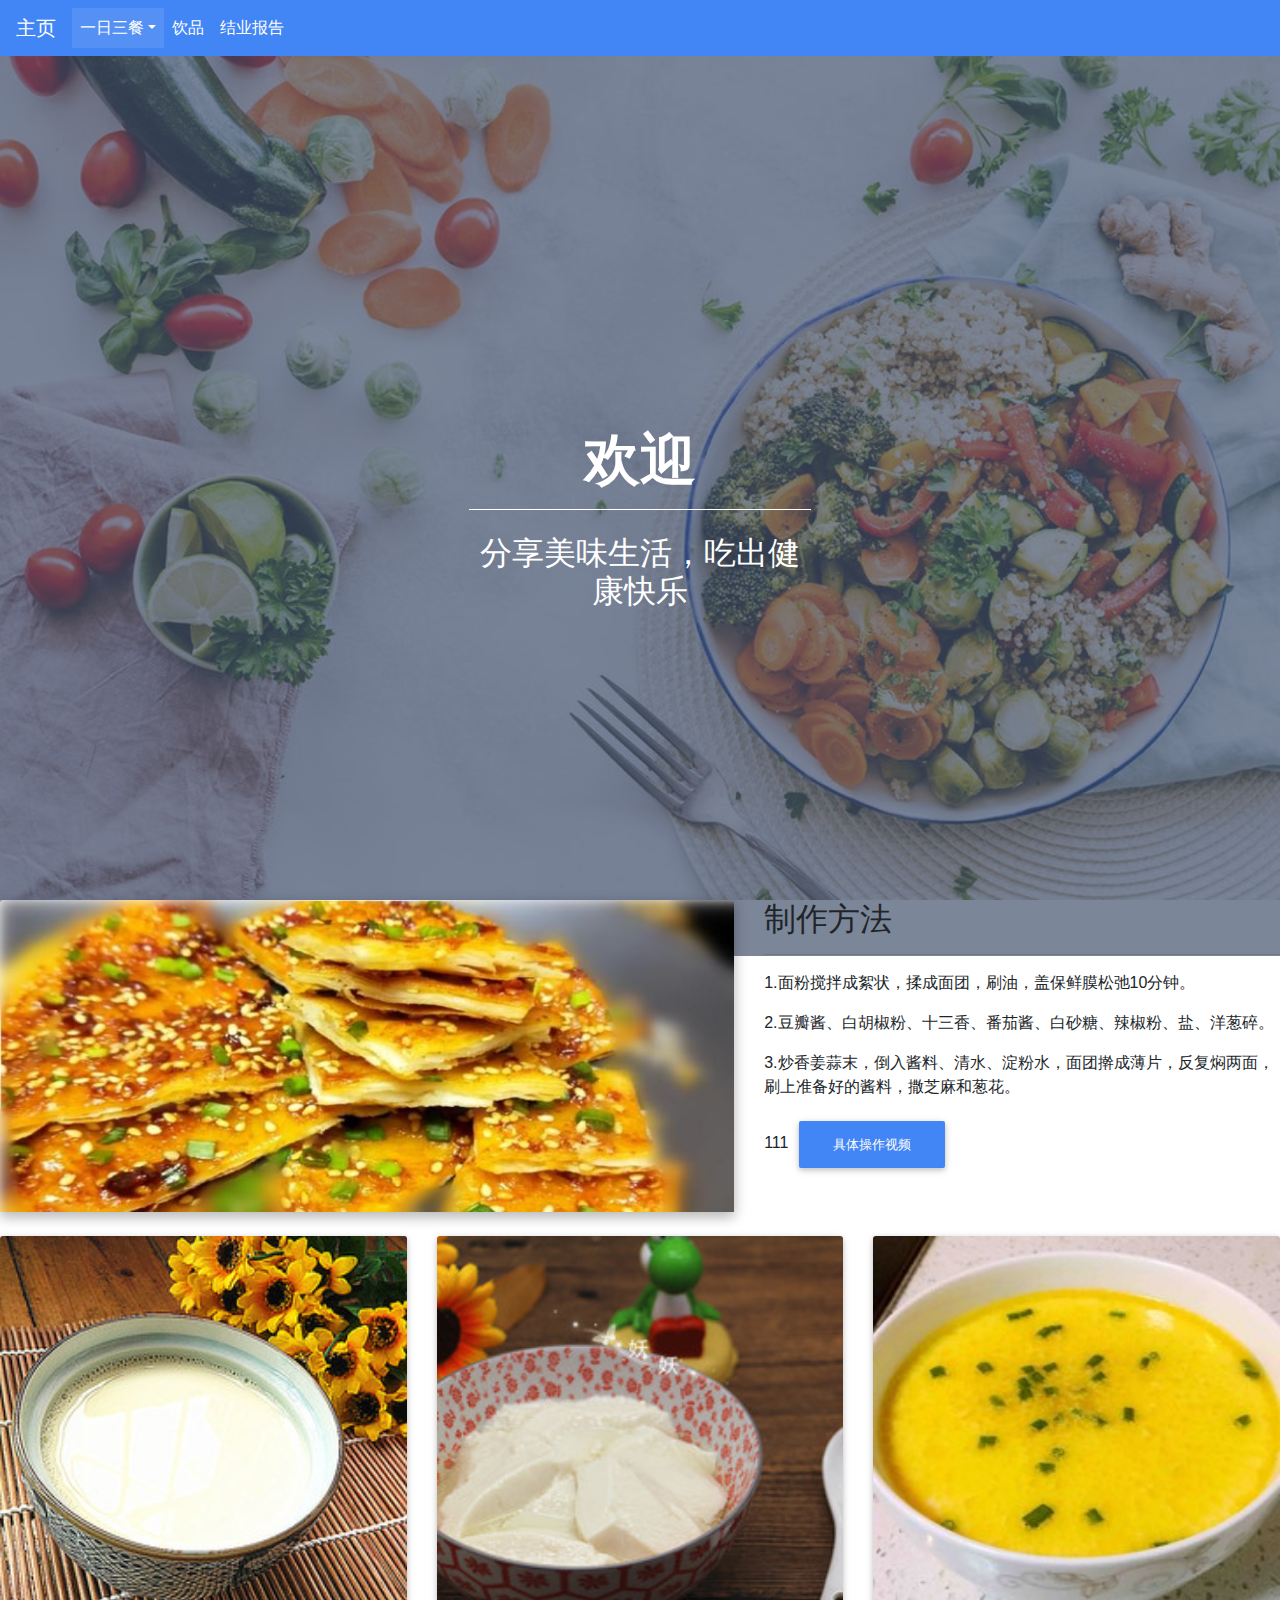
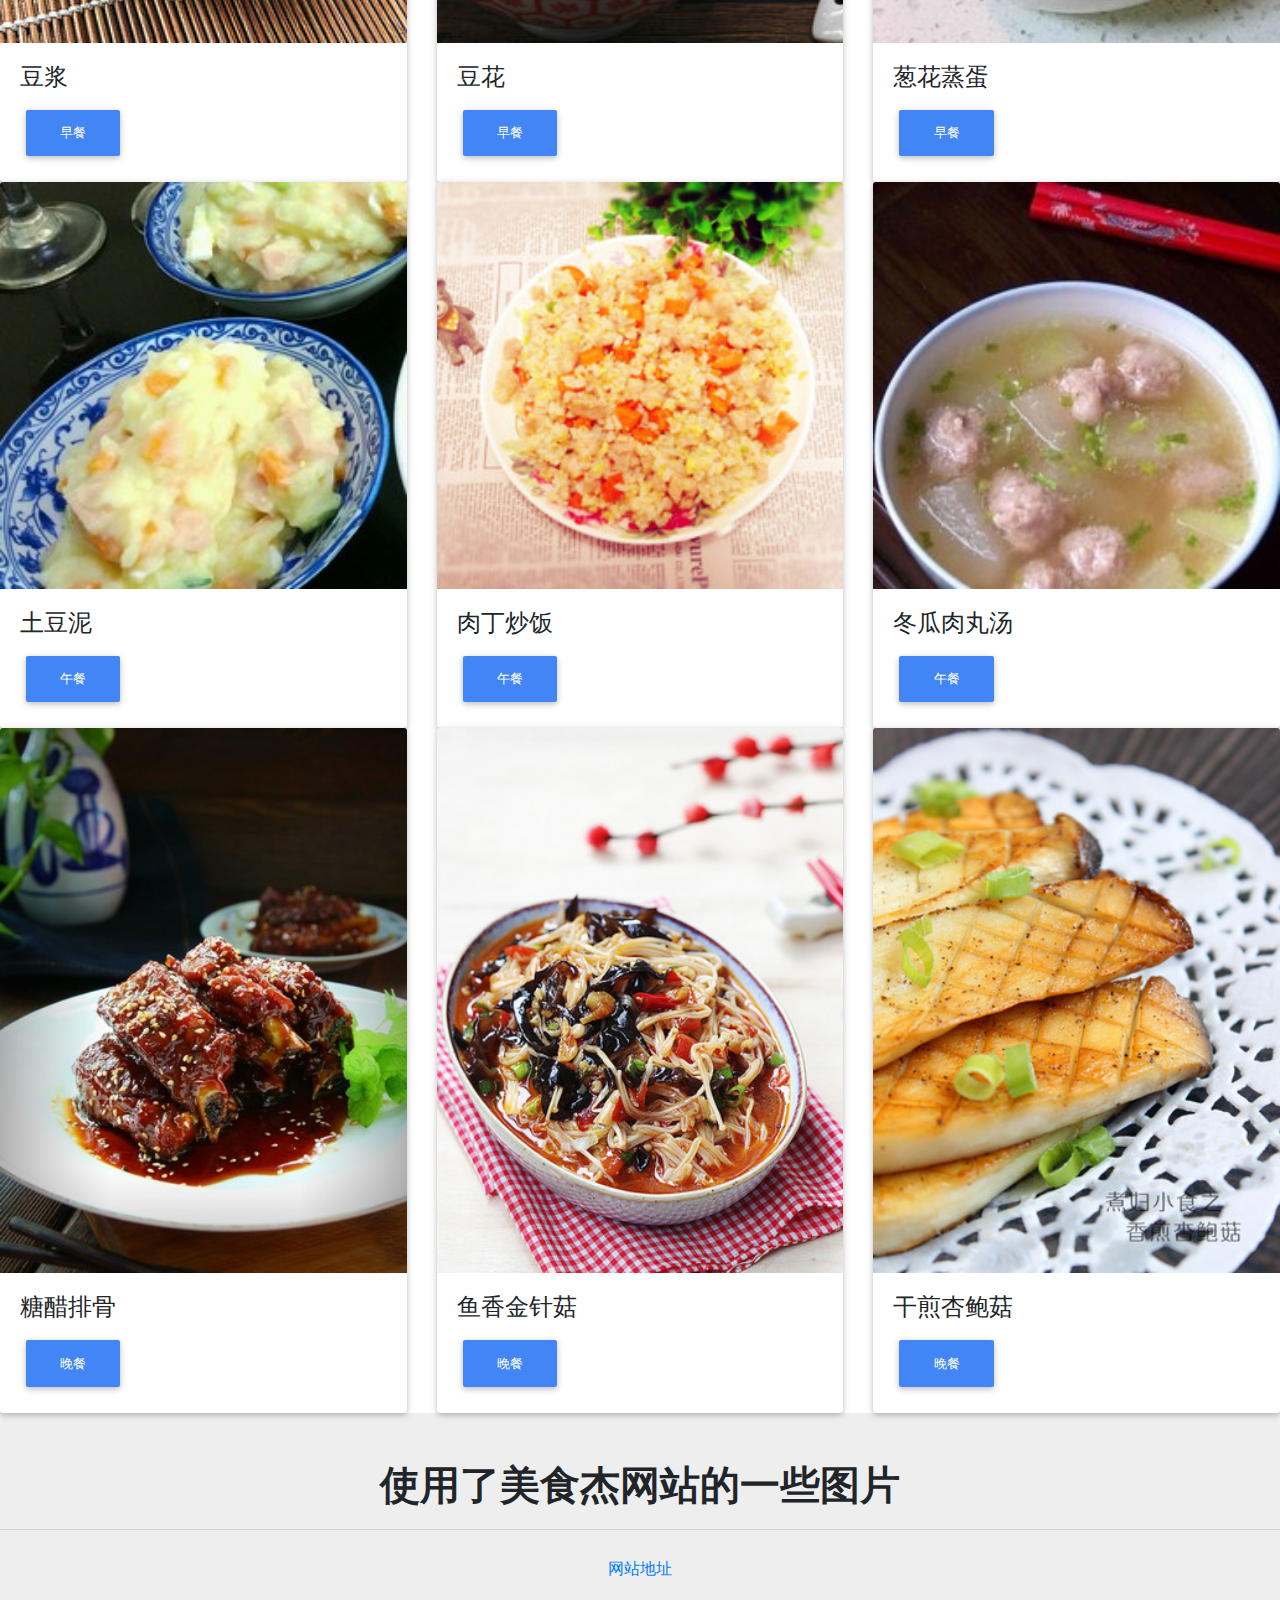
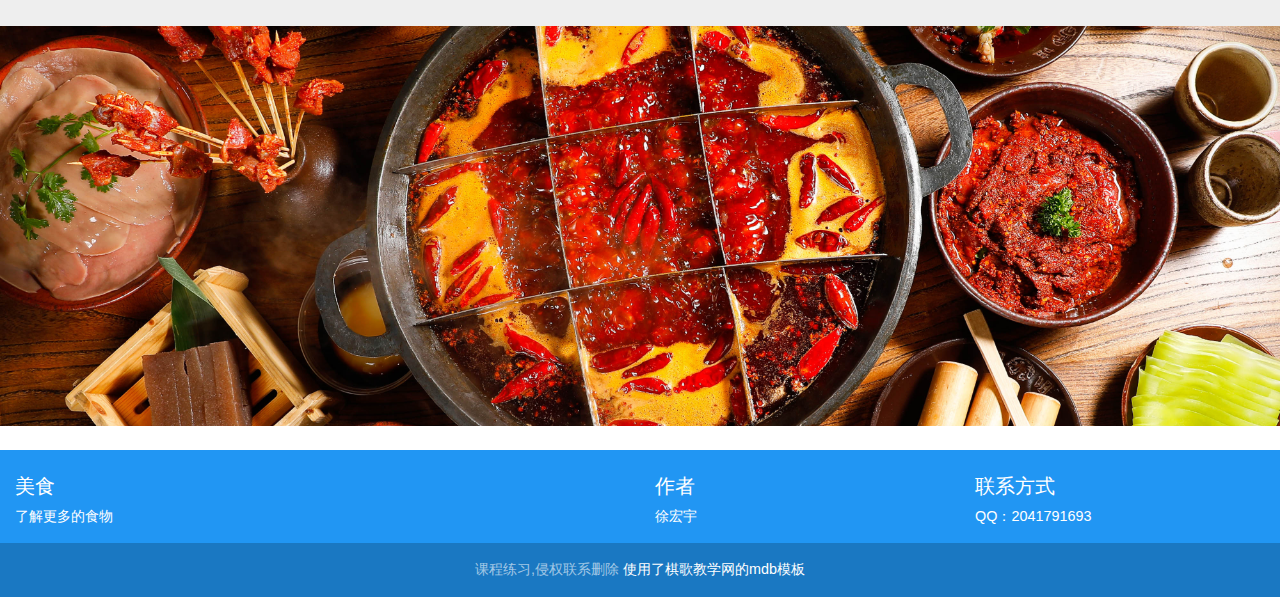
==== index.html @ b31054b0 "frist" ====
<!DOCTYPE html>
<html>

<head>
  <meta charset="UTF-8">
  <meta name="viewport" content="width=device-width, initial-scale=1, shrink-to-fit=no">
  <meta http-equiv="x-ua-compatible" content="ie=edge">
  <title>一日三餐</title>
  <!-- MDB icon -->
  <link rel="icon" href="picture/x.ico" type="image/x-icon">
  <!-- Font Awesome -->
  <link rel="stylesheet" href="https://use.fontawesome.com/releases/v5.11.2/css/all.css">
  <!-- Bootstrap core CSS -->
  <link rel="stylesheet" href="css/bootstrap.min.css">
  <!-- Material Design Bootstrap -->
  <link rel="stylesheet" href="css/mdb.min.css">
  <!-- Your custom styles (optional) -->
  <link rel="stylesheet" href="css/style.css">
</head>

<!--main-->

<!-- start your project here -->
<!--Main Navigation-->
<header>
  <!--Navbar-->
  <nav class="navbar navbar-expand-lg navbar-dark primary-color">
    <!-- Navbar brand -->
    <a class="navbar-brand" href="#">主页</a>
    <!-- Collapse button -->
    <button class="navbar-toggler" type="button" data-toggle="collapse" data-target="#basicExampleNav"
      aria-controls="basicExampleNav" aria-expanded="false" aria-label="Toggle navigation">
      <span class="navbar-toggler-icon"></span>
    </button>
    <!-- Collapsible content -->
    <div class="collapse navbar-collapse" id="basicExampleNav">
      <!-- Links -->
      <ul class="navbar-nav mr-auto">


        <!-- Dropdown -->
        <li class="nav-item dropdown active">
          <a class="nav-link dropdown-toggle" id="navbarDropdownMenuLink" data-toggle="dropdown" aria-haspopup="true"
            aria-expanded="false">一日三餐</a>
          <div class="dropdown-menu dropdown-primary" aria-labelledby="navbarDropdownMenuLink">
            <a class="dropdown-item" href="./style_one.html">早餐</a>
            <a class="dropdown-item" href="./style_two.html">午餐</a>
            <a class="dropdown-item" href="./style_three.html">晚餐</a>

          </div>
        </li>
        <li class="nav-item">
          <a class="nav-link" href="./style_four.html">饮品
            <span class="sr-only">(current)</span>
          </a>
        </li>
        <li class="nav-item">
          <a class="nav-link" href="./style.html">结业报告
            <span class="sr-only">(current)</span>
          </a>
        </li>
      </ul>
      <!-- Links -->
    </div>
    <!-- Collapsible content -->
  </nav>
  <!--/.Navbar-->
  <div id="intro" class="view">

    <div class="mask rgba-mdb-color-strong">

      <div class="container-fluid d-flex align-items-center justify-content-center h-100">

        <div class="row d-flex justify-content-center text-center">

          <div class="col-md-10">

            <!-- Heading -->
            <h1 class="display-4 font-weight-bold white-text pt-5 mb-2">欢迎</h1>

            <!-- Divider -->
            <hr class="hr-light">

            <!-- Description -->
            <h2 class="white-text my-4">
              分享美味生活，吃出健康快乐
            </h2>


          </div>

        </div>

      </div>

    </div>

  </div>
</header>
<!--Main Navigation-->

<!--Main layout-->
<main>
  <!--Grid row 1-->
  <div class="row">
    <!--Grid column 1-->
    <div class="col-md-7 mb-4">
      <div class="view overlay z-depth-1-half">
        <img src="/img/u=2957238167,4004349025&fm=11&gp=0.jpg" class="card-img-top" alt="">
        <div class="mask rgba-white-light"></div>
      </div>
    </div>
    <!--Grid column-->
    <!--Grid column 2-->
    <div class="col-md-5 mb-4">
      <h2>制作方法</h2>
      <hr>
      <p>1.面粉搅拌成絮状，揉成面团，刷油，盖保鲜膜松弛10分钟。</p>
      <p>2.豆瓣酱、白胡椒粉、十三香、番茄酱、白砂糖、辣椒粉、盐、洋葱碎。</p>
      <p>3.炒香姜蒜末，倒入酱料、清水、淀粉水，面团擀成薄片，反复焖两面，刷上准备好的酱料，撒芝麻和葱花。</p>111
      <a href="https://top1-video-public.cdn.bcebos.com/6575944b2104b7e4460bb2d2c0f712f61951566c.mp4"
        class="btn btn-primary">具体操作视频</a>
    </div>
    <!--Grid column-->
  </div>
  <!--Grid row 2-->
  <div class="row">

    <!--Grid column-->
    <div class="col-lg-4 col-md-12">

      <!--Card-->
      <div class="card">

        <!--Card image-->
        <div class="view overlay">
          <img src="/img/water.jpg" class="card-img-top" alt="">
          <a href="#">
            <div class="mask rgba-white-slight"></div>
          </a>
        </div>

        <!--Card content-->
        <div class="card-body">
          <!--Title-->
          <h4 class="card-title">豆浆</h4>
          <!--Text-->
          <a href="#!" class="btn btn-primary">早餐</a>
        </div>

      </div>
      <!--/.Card-->

    </div>
    <!--Grid column-->

    <!--Grid column-->
    <div class="col-lg-4 col-md-6">

      <!--Card-->
      <div class="card">

        <!--Card image-->
        <div class="view overlay">
          <img src="/img/douhua.jpg" class="card-img-top" alt="">
          <a href="#">
            <div class="mask rgba-white-slight"></div>
          </a>
        </div>

        <!--Card content-->
        <div class="card-body">
          <!--Title-->
          <h4 class="card-title">豆花</h4>
          <!--Text-->
          <a href="#" class="btn btn-primary">早餐</a>
        </div>

      </div>
      <!--/.Card-->

    </div>
    <!--Grid column-->

    <!--Grid column-->
    <div class="col-lg-4 col-md-6">

      <!--Card-->
      <div class="card">

        <!--Card image-->
        <div class="view overlay">
          <img src="/img/zhengdan.jpg" class="card-img-top" alt="">
          <a href="#">
            <div class="mask rgba-white-slight"></div>
          </a>
        </div>

        <!--Card content-->
        <div class="card-body">
          <!--Title-->
          <h4 class="card-title">葱花蒸蛋</h4>
          <!--Text-->
          <a href="#" class="btn btn-primary">早餐</a>
        </div>

      </div>
      <!--/.Card-->

    </div>
    <!--Grid column-->

  </div>
  <!--Grid row-->
  <div class="row">

    <!--Grid column-->
    <div class="col-lg-4 col-md-12">

      <!--Card-->
      <div class="card">

        <!--Card image-->
        <div class="view overlay">
          <img src="/img/a3153345_146683296090005.jpg" class="card-img-top" alt="">
          <a href="#">
            <div class="mask rgba-white-slight"></div>
          </a>
        </div>

        <!--Card content-->
        <div class="card-body">
          <!--Title-->
          <h4 class="card-title">土豆泥</h4>
          <!--Text-->
          <a href="#!" class="btn btn-primary">午餐</a>
        </div>

      </div>
      <!--/.Card-->

    </div>
    <!--Grid column-->

    <!--Grid column-->
    <div class="col-lg-4 col-md-6">

      <!--Card-->
      <div class="card">

        <!--Card image-->
        <div class="view overlay">
          <img src="/img/a1364519_41407.jpg" class="card-img-top" alt="">
          <a href="#">
            <div class="mask rgba-white-slight"></div>
          </a>
        </div>

        <!--Card content-->
        <div class="card-body">
          <!--Title-->
          <h4 class="card-title">肉丁炒饭</h4>
          <!--Text-->
          <a href="#" class="btn btn-primary">午餐</a>
        </div>

      </div>
      <!--/.Card-->

    </div>
    <!--Grid column-->

    <!--Grid column-->
    <div class="col-lg-4 col-md-6">

      <!--Card-->
      <div class="card">

        <!--Card image-->
        <div class="view overlay">
          <img src="/img/94ff3d86d758842339b9fe754e0bb0a5.jpg" class="card-img-top" alt="">
          <a href="#">
            <div class="mask rgba-white-slight"></div>
          </a>
        </div>

        <!--Card content-->
        <div class="card-body">
          <!--Title-->
          <h4 class="card-title">冬瓜肉丸汤</h4>
          <!--Text-->
          <a href="#" class="btn btn-primary">午餐</a>
        </div>

      </div>
      <!--/.Card-->

    </div>
    <!--Grid column-->

  </div>
  <!--Grid row-->
  <div class="row">

    <!--Grid column-->
    <div class="col-lg-4 col-md-12">

      <!--Card-->
      <div class="card">

        <!--Card image-->
        <div class="view overlay">
          <img src="/img/s1306355_150556676440311.jpg" class="card-img-top" alt="">
          <a href="#">
            <div class="mask rgba-white-slight"></div>
          </a>
        </div>

        <!--Card content-->
        <div class="card-body">
          <!--Title-->
          <h4 class="card-title">糖醋排骨</h4>
          <!--Text-->
          <a href="#!" class="btn btn-primary">晚餐</a>
        </div>

      </div>
      <!--/.Card-->

    </div>
    <!--Grid column-->

    <!--Grid column-->
    <div class="col-lg-4 col-md-6">

      <!--Card-->
      <div class="card">

        <!--Card image-->
        <div class="view overlay">
          <img src="/img/s4420184_148696873302377.jpg" class="card-img-top" alt="">
          <a href="#">
            <div class="mask rgba-white-slight"></div>
          </a>
        </div>

        <!--Card content-->
        <div class="card-body">
          <!--Title-->
          <h4 class="card-title">鱼香金针菇</h4>
          <!--Text-->
          <a href="#" class="btn btn-primary">晚餐</a>
        </div>

      </div>
      <!--/.Card-->

    </div>
    <!--Grid column-->

    <!--Grid column-->
    <div class="col-lg-4 col-md-6">

      <!--Card-->
      <div class="card">

        <!--Card image-->
        <div class="view overlay">
          <img src="/img/s2660223_143589401062518.jpg" class="card-img-top" alt="">
          <a href="#">
            <div class="mask rgba-white-slight"></div>
          </a>
        </div>

        <!--Card content-->
        <div class="card-body">
          <!--Title-->
          <h4 class="card-title">干煎杏鲍菇</h4>
          <!--Text-->
          <a href="#" class="btn btn-primary">晚餐</a>
        </div>

      </div>
      <!--/.Card-->

    </div>
    <!--Grid column-->

  </div>
  <section id="secend" class="text-center py-5" style="background-color: #eee" ;>
    <div class="container">
      <h1 class="h1-responsive font-weight-bold text-center mb-5">
        使用了美食杰网站的一些图片
      </h1>

      <a class="" href="https://www.meishij.net/">网站地址</a>
    </div>
    <hr class="my-5">
  </section>
  <div class="streak streak-md streak-photo" style="background-image:url(/img/摄图网_501406207_九宫格火锅（非企业商用）.jpg)">
    <div class="flex-center white-text rgba-black-light pattern-1">
      <ul class="mb-0 list-unstyled">
        <li>

        </li>
      </ul>
    </div>
  </div>
</main>
<!--Main layout-->

<!--Footer-->
<!-- Footer -->
<footer class="page-footer font-small blue pt-4 mt-4">

  <!-- Footer Links -->
  <div class="container-fluid text-center text-md-left">

    <!-- Grid row -->
    <div class="row">

      <!-- Grid column -->
      <div class="col-md-6 mt-md-0 mt-3">

        <!-- Content -->
        <h5 class="text-uppercase">美食</h5>
        <p>了解更多的食物</p>

      </div>
      <!-- Grid column -->

      <hr class="clearfix w-100 d-md-none pb-3">

      <!-- Grid column -->
      <div class="col-md-3 mb-md-0 mb-3">

        <!-- Links -->
        <h5 class="text-uppercase">作者</h5>

        <ul class="list-unstyled">
          <li>
            <a href="#!">徐宏宇</a>
          </li>
        </ul>

      </div>
      <!-- Grid column -->

      <!-- Grid column -->
      <div class="col-md-3 mb-md-0 mb-3">

        <!-- Links -->
        <h5 class="text-uppercase">联系方式</h5>

        <ul class="list-unstyled">
          <li>
            <a href="#!">QQ：2041791693</a>
          </li>
        </ul>

      </div>
      <!-- Grid column -->

    </div>
    <!-- Grid row -->

  </div>
  <!-- Footer Links -->

  <!-- Copyright -->
  <div class="footer-copyright text-center py-3">课程练习,侵权联系删除
    <a href="https://qige.io">使用了棋歌教学网的mdb模板
    </a>
  </div>
  <!-- Copyright -->

</footer>
<!-- Footer -->

<!-- jQuery -->
<script type="text/javascript" src="js/jquery.min.js"></script>
<!-- Bootstrap tooltips -->
<script type="text/javascript" src="js/popper.min.js"></script>
<!-- Bootstrap core JavaScript -->
<script type="text/javascript" src="js/bootstrap.min.js"></script>
<!-- MDB core JavaScript -->
<script type="text/javascript" src="js/mdb.min.js"></script>
<!-- Your custom scripts (optional) -->
<script type="text/javascript"></script>

</body>

</html>
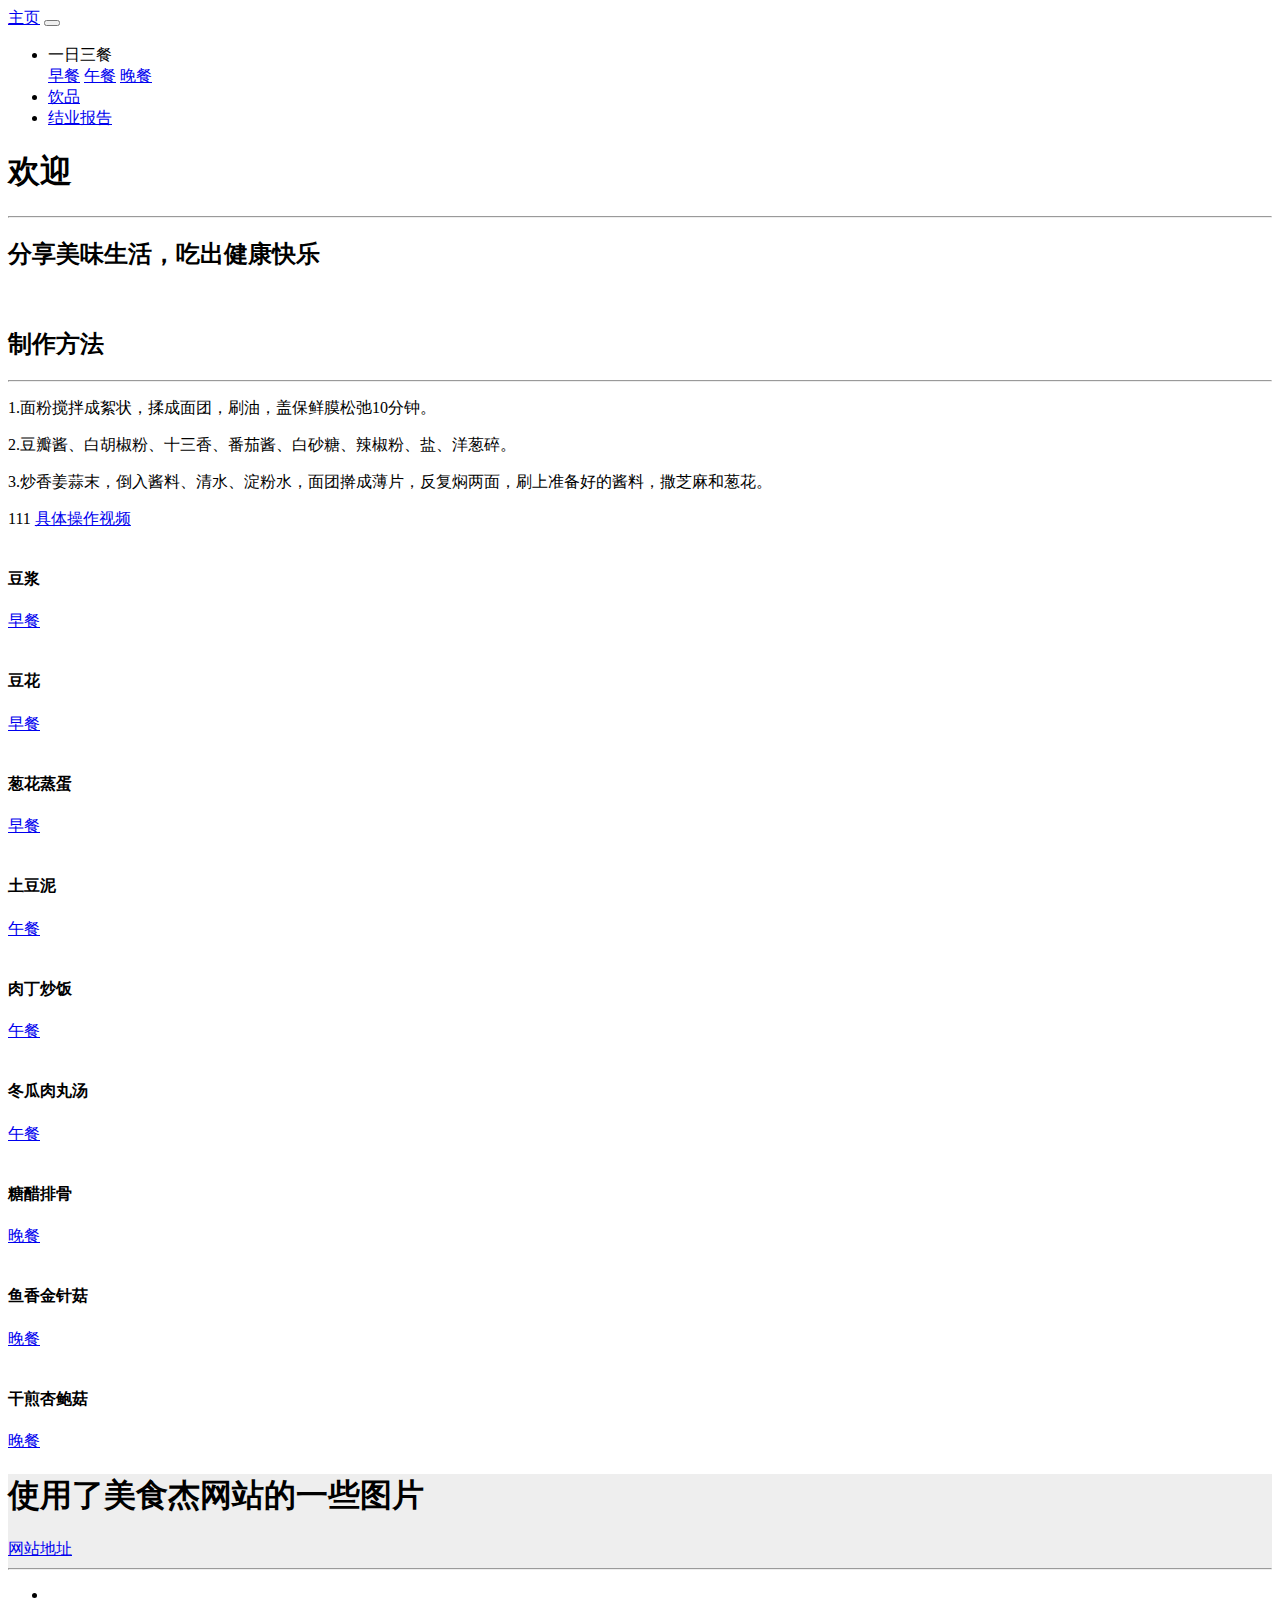
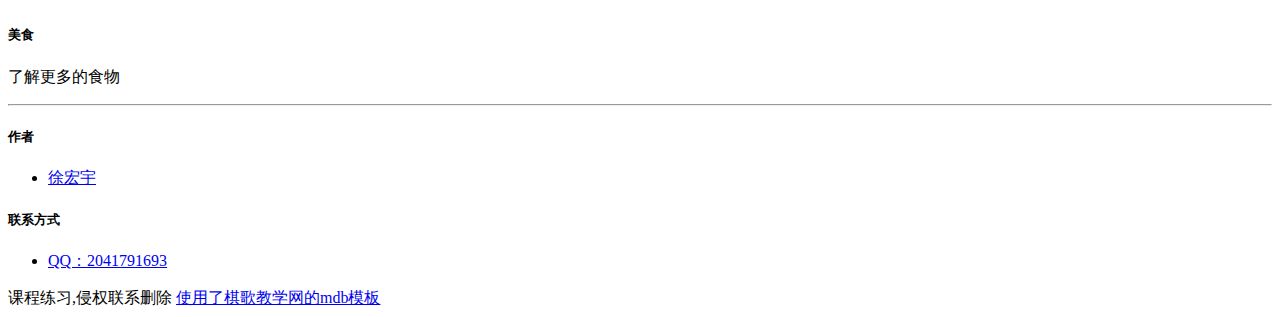
==== commit 1a3e0a2d: "Add files via upload" ====
--- a/index.html
+++ b/index.html
@@ -1,493 +1,493 @@
-<!DOCTYPE html>
-<html>
-
-<head>
-  <meta charset="UTF-8">
-  <meta name="viewport" content="width=device-width, initial-scale=1, shrink-to-fit=no">
-  <meta http-equiv="x-ua-compatible" content="ie=edge">
-  <title>一日三餐</title>
-  <!-- MDB icon -->
-  <link rel="icon" href="picture/x.ico" type="image/x-icon">
-  <!-- Font Awesome -->
-  <link rel="stylesheet" href="https://use.fontawesome.com/releases/v5.11.2/css/all.css">
-  <!-- Bootstrap core CSS -->
-  <link rel="stylesheet" href="css/bootstrap.min.css">
-  <!-- Material Design Bootstrap -->
-  <link rel="stylesheet" href="css/mdb.min.css">
-  <!-- Your custom styles (optional) -->
-  <link rel="stylesheet" href="css/style.css">
-</head>
-
-<!--main-->
-
-<!-- start your project here -->
-<!--Main Navigation-->
-<header>
-  <!--Navbar-->
-  <nav class="navbar navbar-expand-lg navbar-dark primary-color">
-    <!-- Navbar brand -->
-    <a class="navbar-brand" href="#">主页</a>
-    <!-- Collapse button -->
-    <button class="navbar-toggler" type="button" data-toggle="collapse" data-target="#basicExampleNav"
-      aria-controls="basicExampleNav" aria-expanded="false" aria-label="Toggle navigation">
-      <span class="navbar-toggler-icon"></span>
-    </button>
-    <!-- Collapsible content -->
-    <div class="collapse navbar-collapse" id="basicExampleNav">
-      <!-- Links -->
-      <ul class="navbar-nav mr-auto">
-
-
-        <!-- Dropdown -->
-        <li class="nav-item dropdown active">
-          <a class="nav-link dropdown-toggle" id="navbarDropdownMenuLink" data-toggle="dropdown" aria-haspopup="true"
-            aria-expanded="false">一日三餐</a>
-          <div class="dropdown-menu dropdown-primary" aria-labelledby="navbarDropdownMenuLink">
-            <a class="dropdown-item" href="./style_one.html">早餐</a>
-            <a class="dropdown-item" href="./style_two.html">午餐</a>
-            <a class="dropdown-item" href="./style_three.html">晚餐</a>
-
-          </div>
-        </li>
-        <li class="nav-item">
-          <a class="nav-link" href="./style_four.html">饮品
-            <span class="sr-only">(current)</span>
-          </a>
-        </li>
-        <li class="nav-item">
-          <a class="nav-link" href="./style.html">结业报告
-            <span class="sr-only">(current)</span>
-          </a>
-        </li>
-      </ul>
-      <!-- Links -->
-    </div>
-    <!-- Collapsible content -->
-  </nav>
-  <!--/.Navbar-->
-  <div id="intro" class="view">
-
-    <div class="mask rgba-mdb-color-strong">
-
-      <div class="container-fluid d-flex align-items-center justify-content-center h-100">
-
-        <div class="row d-flex justify-content-center text-center">
-
-          <div class="col-md-10">
-
-            <!-- Heading -->
-            <h1 class="display-4 font-weight-bold white-text pt-5 mb-2">欢迎</h1>
-
-            <!-- Divider -->
-            <hr class="hr-light">
-
-            <!-- Description -->
-            <h2 class="white-text my-4">
-              分享美味生活，吃出健康快乐
-            </h2>
-
-
-          </div>
-
-        </div>
-
-      </div>
-
-    </div>
-
-  </div>
-</header>
-<!--Main Navigation-->
-
-<!--Main layout-->
-<main>
-  <!--Grid row 1-->
-  <div class="row">
-    <!--Grid column 1-->
-    <div class="col-md-7 mb-4">
-      <div class="view overlay z-depth-1-half">
-        <img src="/img/u=2957238167,4004349025&fm=11&gp=0.jpg" class="card-img-top" alt="">
-        <div class="mask rgba-white-light"></div>
-      </div>
-    </div>
-    <!--Grid column-->
-    <!--Grid column 2-->
-    <div class="col-md-5 mb-4">
-      <h2>制作方法</h2>
-      <hr>
-      <p>1.面粉搅拌成絮状，揉成面团，刷油，盖保鲜膜松弛10分钟。</p>
-      <p>2.豆瓣酱、白胡椒粉、十三香、番茄酱、白砂糖、辣椒粉、盐、洋葱碎。</p>
-      <p>3.炒香姜蒜末，倒入酱料、清水、淀粉水，面团擀成薄片，反复焖两面，刷上准备好的酱料，撒芝麻和葱花。</p>111
-      <a href="https://top1-video-public.cdn.bcebos.com/6575944b2104b7e4460bb2d2c0f712f61951566c.mp4"
-        class="btn btn-primary">具体操作视频</a>
-    </div>
-    <!--Grid column-->
-  </div>
-  <!--Grid row 2-->
-  <div class="row">
-
-    <!--Grid column-->
-    <div class="col-lg-4 col-md-12">
-
-      <!--Card-->
-      <div class="card">
-
-        <!--Card image-->
-        <div class="view overlay">
-          <img src="/img/water.jpg" class="card-img-top" alt="">
-          <a href="#">
-            <div class="mask rgba-white-slight"></div>
-          </a>
-        </div>
-
-        <!--Card content-->
-        <div class="card-body">
-          <!--Title-->
-          <h4 class="card-title">豆浆</h4>
-          <!--Text-->
-          <a href="#!" class="btn btn-primary">早餐</a>
-        </div>
-
-      </div>
-      <!--/.Card-->
-
-    </div>
-    <!--Grid column-->
-
-    <!--Grid column-->
-    <div class="col-lg-4 col-md-6">
-
-      <!--Card-->
-      <div class="card">
-
-        <!--Card image-->
-        <div class="view overlay">
-          <img src="/img/douhua.jpg" class="card-img-top" alt="">
-          <a href="#">
-            <div class="mask rgba-white-slight"></div>
-          </a>
-        </div>
-
-        <!--Card content-->
-        <div class="card-body">
-          <!--Title-->
-          <h4 class="card-title">豆花</h4>
-          <!--Text-->
-          <a href="#" class="btn btn-primary">早餐</a>
-        </div>
-
-      </div>
-      <!--/.Card-->
-
-    </div>
-    <!--Grid column-->
-
-    <!--Grid column-->
-    <div class="col-lg-4 col-md-6">
-
-      <!--Card-->
-      <div class="card">
-
-        <!--Card image-->
-        <div class="view overlay">
-          <img src="/img/zhengdan.jpg" class="card-img-top" alt="">
-          <a href="#">
-            <div class="mask rgba-white-slight"></div>
-          </a>
-        </div>
-
-        <!--Card content-->
-        <div class="card-body">
-          <!--Title-->
-          <h4 class="card-title">葱花蒸蛋</h4>
-          <!--Text-->
-          <a href="#" class="btn btn-primary">早餐</a>
-        </div>
-
-      </div>
-      <!--/.Card-->
-
-    </div>
-    <!--Grid column-->
-
-  </div>
-  <!--Grid row-->
-  <div class="row">
-
-    <!--Grid column-->
-    <div class="col-lg-4 col-md-12">
-
-      <!--Card-->
-      <div class="card">
-
-        <!--Card image-->
-        <div class="view overlay">
-          <img src="/img/a3153345_146683296090005.jpg" class="card-img-top" alt="">
-          <a href="#">
-            <div class="mask rgba-white-slight"></div>
-          </a>
-        </div>
-
-        <!--Card content-->
-        <div class="card-body">
-          <!--Title-->
-          <h4 class="card-title">土豆泥</h4>
-          <!--Text-->
-          <a href="#!" class="btn btn-primary">午餐</a>
-        </div>
-
-      </div>
-      <!--/.Card-->
-
-    </div>
-    <!--Grid column-->
-
-    <!--Grid column-->
-    <div class="col-lg-4 col-md-6">
-
-      <!--Card-->
-      <div class="card">
-
-        <!--Card image-->
-        <div class="view overlay">
-          <img src="/img/a1364519_41407.jpg" class="card-img-top" alt="">
-          <a href="#">
-            <div class="mask rgba-white-slight"></div>
-          </a>
-        </div>
-
-        <!--Card content-->
-        <div class="card-body">
-          <!--Title-->
-          <h4 class="card-title">肉丁炒饭</h4>
-          <!--Text-->
-          <a href="#" class="btn btn-primary">午餐</a>
-        </div>
-
-      </div>
-      <!--/.Card-->
-
-    </div>
-    <!--Grid column-->
-
-    <!--Grid column-->
-    <div class="col-lg-4 col-md-6">
-
-      <!--Card-->
-      <div class="card">
-
-        <!--Card image-->
-        <div class="view overlay">
-          <img src="/img/94ff3d86d758842339b9fe754e0bb0a5.jpg" class="card-img-top" alt="">
-          <a href="#">
-            <div class="mask rgba-white-slight"></div>
-          </a>
-        </div>
-
-        <!--Card content-->
-        <div class="card-body">
-          <!--Title-->
-          <h4 class="card-title">冬瓜肉丸汤</h4>
-          <!--Text-->
-          <a href="#" class="btn btn-primary">午餐</a>
-        </div>
-
-      </div>
-      <!--/.Card-->
-
-    </div>
-    <!--Grid column-->
-
-  </div>
-  <!--Grid row-->
-  <div class="row">
-
-    <!--Grid column-->
-    <div class="col-lg-4 col-md-12">
-
-      <!--Card-->
-      <div class="card">
-
-        <!--Card image-->
-        <div class="view overlay">
-          <img src="/img/s1306355_150556676440311.jpg" class="card-img-top" alt="">
-          <a href="#">
-            <div class="mask rgba-white-slight"></div>
-          </a>
-        </div>
-
-        <!--Card content-->
-        <div class="card-body">
-          <!--Title-->
-          <h4 class="card-title">糖醋排骨</h4>
-          <!--Text-->
-          <a href="#!" class="btn btn-primary">晚餐</a>
-        </div>
-
-      </div>
-      <!--/.Card-->
-
-    </div>
-    <!--Grid column-->
-
-    <!--Grid column-->
-    <div class="col-lg-4 col-md-6">
-
-      <!--Card-->
-      <div class="card">
-
-        <!--Card image-->
-        <div class="view overlay">
-          <img src="/img/s4420184_148696873302377.jpg" class="card-img-top" alt="">
-          <a href="#">
-            <div class="mask rgba-white-slight"></div>
-          </a>
-        </div>
-
-        <!--Card content-->
-        <div class="card-body">
-          <!--Title-->
-          <h4 class="card-title">鱼香金针菇</h4>
-          <!--Text-->
-          <a href="#" class="btn btn-primary">晚餐</a>
-        </div>
-
-      </div>
-      <!--/.Card-->
-
-    </div>
-    <!--Grid column-->
-
-    <!--Grid column-->
-    <div class="col-lg-4 col-md-6">
-
-      <!--Card-->
-      <div class="card">
-
-        <!--Card image-->
-        <div class="view overlay">
-          <img src="/img/s2660223_143589401062518.jpg" class="card-img-top" alt="">
-          <a href="#">
-            <div class="mask rgba-white-slight"></div>
-          </a>
-        </div>
-
-        <!--Card content-->
-        <div class="card-body">
-          <!--Title-->
-          <h4 class="card-title">干煎杏鲍菇</h4>
-          <!--Text-->
-          <a href="#" class="btn btn-primary">晚餐</a>
-        </div>
-
-      </div>
-      <!--/.Card-->
-
-    </div>
-    <!--Grid column-->
-
-  </div>
-  <section id="secend" class="text-center py-5" style="background-color: #eee" ;>
-    <div class="container">
-      <h1 class="h1-responsive font-weight-bold text-center mb-5">
-        使用了美食杰网站的一些图片
-      </h1>
-
-      <a class="" href="https://www.meishij.net/">网站地址</a>
-    </div>
-    <hr class="my-5">
-  </section>
-  <div class="streak streak-md streak-photo" style="background-image:url(/img/摄图网_501406207_九宫格火锅（非企业商用）.jpg)">
-    <div class="flex-center white-text rgba-black-light pattern-1">
-      <ul class="mb-0 list-unstyled">
-        <li>
-
-        </li>
-      </ul>
-    </div>
-  </div>
-</main>
-<!--Main layout-->
-
-<!--Footer-->
-<!-- Footer -->
-<footer class="page-footer font-small blue pt-4 mt-4">
-
-  <!-- Footer Links -->
-  <div class="container-fluid text-center text-md-left">
-
-    <!-- Grid row -->
-    <div class="row">
-
-      <!-- Grid column -->
-      <div class="col-md-6 mt-md-0 mt-3">
-
-        <!-- Content -->
-        <h5 class="text-uppercase">美食</h5>
-        <p>了解更多的食物</p>
-
-      </div>
-      <!-- Grid column -->
-
-      <hr class="clearfix w-100 d-md-none pb-3">
-
-      <!-- Grid column -->
-      <div class="col-md-3 mb-md-0 mb-3">
-
-        <!-- Links -->
-        <h5 class="text-uppercase">作者</h5>
-
-        <ul class="list-unstyled">
-          <li>
-            <a href="#!">徐宏宇</a>
-          </li>
-        </ul>
-
-      </div>
-      <!-- Grid column -->
-
-      <!-- Grid column -->
-      <div class="col-md-3 mb-md-0 mb-3">
-
-        <!-- Links -->
-        <h5 class="text-uppercase">联系方式</h5>
-
-        <ul class="list-unstyled">
-          <li>
-            <a href="#!">QQ：2041791693</a>
-          </li>
-        </ul>
-
-      </div>
-      <!-- Grid column -->
-
-    </div>
-    <!-- Grid row -->
-
-  </div>
-  <!-- Footer Links -->
-
-  <!-- Copyright -->
-  <div class="footer-copyright text-center py-3">课程练习,侵权联系删除
-    <a href="https://qige.io">使用了棋歌教学网的mdb模板
-    </a>
-  </div>
-  <!-- Copyright -->
-
-</footer>
-<!-- Footer -->
-
-<!-- jQuery -->
-<script type="text/javascript" src="js/jquery.min.js"></script>
-<!-- Bootstrap tooltips -->
-<script type="text/javascript" src="js/popper.min.js"></script>
-<!-- Bootstrap core JavaScript -->
-<script type="text/javascript" src="js/bootstrap.min.js"></script>
-<!-- MDB core JavaScript -->
-<script type="text/javascript" src="js/mdb.min.js"></script>
-<!-- Your custom scripts (optional) -->
-<script type="text/javascript"></script>
-
-</body>
-
+<!DOCTYPE html>
+<html>
+
+<head>
+  <meta charset="UTF-8">
+  <meta name="viewport" content="width=device-width, initial-scale=1, shrink-to-fit=no">
+  <meta http-equiv="x-ua-compatible" content="ie=edge">
+  <title>一日三餐</title>
+  <!-- MDB icon -->
+  <link rel="icon" href="picture/x.ico" type="image/x-icon">
+  <!-- Font Awesome -->
+  <link rel="stylesheet" href="https://use.fontawesome.com/releases/v5.11.2/css/all.css">
+  <!-- Bootstrap core CSS -->
+  <link rel="stylesheet" href="/css/bootstrap.min.css">
+  <!-- Material Design Bootstrap -->
+  <link rel="stylesheet" href="/css/mdb.min.css">
+  <!-- Your custom styles (optional) -->
+  <link rel="stylesheet" href="/css/style.css">
+</head>
+
+<!--main-->
+
+<!-- start your project here -->
+<!--Main Navigation-->
+<header>
+  <!--Navbar-->
+  <nav class="navbar navbar-expand-lg navbar-dark primary-color">
+    <!-- Navbar brand -->
+    <a class="navbar-brand" href="#">主页</a>
+    <!-- Collapse button -->
+    <button class="navbar-toggler" type="button" data-toggle="collapse" data-target="#basicExampleNav"
+      aria-controls="basicExampleNav" aria-expanded="false" aria-label="Toggle navigation">
+      <span class="navbar-toggler-icon"></span>
+    </button>
+    <!-- Collapsible content -->
+    <div class="collapse navbar-collapse" id="basicExampleNav">
+      <!-- Links -->
+      <ul class="navbar-nav mr-auto">
+
+
+        <!-- Dropdown -->
+        <li class="nav-item dropdown active">
+          <a class="nav-link dropdown-toggle" id="navbarDropdownMenuLink" data-toggle="dropdown" aria-haspopup="true"
+            aria-expanded="false">一日三餐</a>
+          <div class="dropdown-menu dropdown-primary" aria-labelledby="navbarDropdownMenuLink">
+            <a class="dropdown-item" href=".//picture/style_one.html">早餐</a>
+            <a class="dropdown-item" href=".//picture/style_two.html">午餐</a>
+            <a class="dropdown-item" href=".//picture/style_three.html">晚餐</a>
+
+          </div>
+        </li>
+        <li class="nav-item">
+          <a class="nav-link" href=".//picture/style_four.html">饮品
+            <span class="sr-only">(current)</span>
+          </a>
+        </li>
+        <li class="nav-item">
+          <a class="nav-link" href=".//picture/style.html">结业报告
+            <span class="sr-only">(current)</span>
+          </a>
+        </li>
+      </ul>
+      <!-- Links -->
+    </div>
+    <!-- Collapsible content -->
+  </nav>
+  <!--/.Navbar-->
+  <div id="intro" class="view">
+
+    <div class="mask rgba-mdb-color-strong">
+
+      <div class="container-fluid d-flex align-items-center justify-content-center h-100">
+
+        <div class="row d-flex justify-content-center text-center">
+
+          <div class="col-md-10">
+
+            <!-- Heading -->
+            <h1 class="display-4 font-weight-bold white-text pt-5 mb-2">欢迎</h1>
+
+            <!-- Divider -->
+            <hr class="hr-light">
+
+            <!-- Description -->
+            <h2 class="white-text my-4">
+              分享美味生活，吃出健康快乐
+            </h2>
+
+
+          </div>
+
+        </div>
+
+      </div>
+
+    </div>
+
+  </div>
+</header>
+<!--Main Navigation-->
+
+<!--Main layout-->
+<main>
+  <!--Grid row 1-->
+  <div class="row">
+    <!--Grid column 1-->
+    <div class="col-md-7 mb-4">
+      <div class="view overlay z-depth-1-half">
+        <img src="/img/u=2957238167,4004349025&fm=11&gp=0.jpg" class="card-img-top" alt="">
+        <div class="mask rgba-white-light"></div>
+      </div>
+    </div>
+    <!--Grid column-->
+    <!--Grid column 2-->
+    <div class="col-md-5 mb-4">
+      <h2>制作方法</h2>
+      <hr>
+      <p>1.面粉搅拌成絮状，揉成面团，刷油，盖保鲜膜松弛10分钟。</p>
+      <p>2.豆瓣酱、白胡椒粉、十三香、番茄酱、白砂糖、辣椒粉、盐、洋葱碎。</p>
+      <p>3.炒香姜蒜末，倒入酱料、清水、淀粉水，面团擀成薄片，反复焖两面，刷上准备好的酱料，撒芝麻和葱花。</p>111
+      <a href="https://top1-video-public.cdn.bcebos.com/6575944b2104b7e4460bb2d2c0f712f61951566c.mp4"
+        class="btn btn-primary">具体操作视频</a>
+    </div>
+    <!--Grid column-->
+  </div>
+  <!--Grid row 2-->
+  <div class="row">
+
+    <!--Grid column-->
+    <div class="col-lg-4 col-md-12">
+
+      <!--Card-->
+      <div class="card">
+
+        <!--Card image-->
+        <div class="view overlay">
+          <img src="/img/water.jpg" class="card-img-top" alt="">
+          <a href="#">
+            <div class="mask rgba-white-slight"></div>
+          </a>
+        </div>
+
+        <!--Card content-->
+        <div class="card-body">
+          <!--Title-->
+          <h4 class="card-title">豆浆</h4>
+          <!--Text-->
+          <a href="#!" class="btn btn-primary">早餐</a>
+        </div>
+
+      </div>
+      <!--/.Card-->
+
+    </div>
+    <!--Grid column-->
+
+    <!--Grid column-->
+    <div class="col-lg-4 col-md-6">
+
+      <!--Card-->
+      <div class="card">
+
+        <!--Card image-->
+        <div class="view overlay">
+          <img src="/img/douhua.jpg" class="card-img-top" alt="">
+          <a href="#">
+            <div class="mask rgba-white-slight"></div>
+          </a>
+        </div>
+
+        <!--Card content-->
+        <div class="card-body">
+          <!--Title-->
+          <h4 class="card-title">豆花</h4>
+          <!--Text-->
+          <a href="#" class="btn btn-primary">早餐</a>
+        </div>
+
+      </div>
+      <!--/.Card-->
+
+    </div>
+    <!--Grid column-->
+
+    <!--Grid column-->
+    <div class="col-lg-4 col-md-6">
+
+      <!--Card-->
+      <div class="card">
+
+        <!--Card image-->
+        <div class="view overlay">
+          <img src="/img/zhengdan.jpg" class="card-img-top" alt="">
+          <a href="#">
+            <div class="mask rgba-white-slight"></div>
+          </a>
+        </div>
+
+        <!--Card content-->
+        <div class="card-body">
+          <!--Title-->
+          <h4 class="card-title">葱花蒸蛋</h4>
+          <!--Text-->
+          <a href="#" class="btn btn-primary">早餐</a>
+        </div>
+
+      </div>
+      <!--/.Card-->
+
+    </div>
+    <!--Grid column-->
+
+  </div>
+  <!--Grid row-->
+  <div class="row">
+
+    <!--Grid column-->
+    <div class="col-lg-4 col-md-12">
+
+      <!--Card-->
+      <div class="card">
+
+        <!--Card image-->
+        <div class="view overlay">
+          <img src="/img/a3153345_146683296090005.jpg" class="card-img-top" alt="">
+          <a href="#">
+            <div class="mask rgba-white-slight"></div>
+          </a>
+        </div>
+
+        <!--Card content-->
+        <div class="card-body">
+          <!--Title-->
+          <h4 class="card-title">土豆泥</h4>
+          <!--Text-->
+          <a href="#!" class="btn btn-primary">午餐</a>
+        </div>
+
+      </div>
+      <!--/.Card-->
+
+    </div>
+    <!--Grid column-->
+
+    <!--Grid column-->
+    <div class="col-lg-4 col-md-6">
+
+      <!--Card-->
+      <div class="card">
+
+        <!--Card image-->
+        <div class="view overlay">
+          <img src="/img/a1364519_41407.jpg" class="card-img-top" alt="">
+          <a href="#">
+            <div class="mask rgba-white-slight"></div>
+          </a>
+        </div>
+
+        <!--Card content-->
+        <div class="card-body">
+          <!--Title-->
+          <h4 class="card-title">肉丁炒饭</h4>
+          <!--Text-->
+          <a href="#" class="btn btn-primary">午餐</a>
+        </div>
+
+      </div>
+      <!--/.Card-->
+
+    </div>
+    <!--Grid column-->
+
+    <!--Grid column-->
+    <div class="col-lg-4 col-md-6">
+
+      <!--Card-->
+      <div class="card">
+
+        <!--Card image-->
+        <div class="view overlay">
+          <img src="/img/94ff3d86d758842339b9fe754e0bb0a5.jpg" class="card-img-top" alt="">
+          <a href="#">
+            <div class="mask rgba-white-slight"></div>
+          </a>
+        </div>
+
+        <!--Card content-->
+        <div class="card-body">
+          <!--Title-->
+          <h4 class="card-title">冬瓜肉丸汤</h4>
+          <!--Text-->
+          <a href="#" class="btn btn-primary">午餐</a>
+        </div>
+
+      </div>
+      <!--/.Card-->
+
+    </div>
+    <!--Grid column-->
+
+  </div>
+  <!--Grid row-->
+  <div class="row">
+
+    <!--Grid column-->
+    <div class="col-lg-4 col-md-12">
+
+      <!--Card-->
+      <div class="card">
+
+        <!--Card image-->
+        <div class="view overlay">
+          <img src="/img/s1306355_150556676440311.jpg" class="card-img-top" alt="">
+          <a href="#">
+            <div class="mask rgba-white-slight"></div>
+          </a>
+        </div>
+
+        <!--Card content-->
+        <div class="card-body">
+          <!--Title-->
+          <h4 class="card-title">糖醋排骨</h4>
+          <!--Text-->
+          <a href="#!" class="btn btn-primary">晚餐</a>
+        </div>
+
+      </div>
+      <!--/.Card-->
+
+    </div>
+    <!--Grid column-->
+
+    <!--Grid column-->
+    <div class="col-lg-4 col-md-6">
+
+      <!--Card-->
+      <div class="card">
+
+        <!--Card image-->
+        <div class="view overlay">
+          <img src="/img/s4420184_148696873302377.jpg" class="card-img-top" alt="">
+          <a href="#">
+            <div class="mask rgba-white-slight"></div>
+          </a>
+        </div>
+
+        <!--Card content-->
+        <div class="card-body">
+          <!--Title-->
+          <h4 class="card-title">鱼香金针菇</h4>
+          <!--Text-->
+          <a href="#" class="btn btn-primary">晚餐</a>
+        </div>
+
+      </div>
+      <!--/.Card-->
+
+    </div>
+    <!--Grid column-->
+
+    <!--Grid column-->
+    <div class="col-lg-4 col-md-6">
+
+      <!--Card-->
+      <div class="card">
+
+        <!--Card image-->
+        <div class="view overlay">
+          <img src="/img/s2660223_143589401062518.jpg" class="card-img-top" alt="">
+          <a href="#">
+            <div class="mask rgba-white-slight"></div>
+          </a>
+        </div>
+
+        <!--Card content-->
+        <div class="card-body">
+          <!--Title-->
+          <h4 class="card-title">干煎杏鲍菇</h4>
+          <!--Text-->
+          <a href="#" class="btn btn-primary">晚餐</a>
+        </div>
+
+      </div>
+      <!--/.Card-->
+
+    </div>
+    <!--Grid column-->
+
+  </div>
+  <section id="secend" class="text-center py-5" style="background-color: #eee" ;>
+    <div class="container">
+      <h1 class="h1-responsive font-weight-bold text-center mb-5">
+        使用了美食杰网站的一些图片
+      </h1>
+
+      <a class="" href="https://www.meishij.net/">网站地址</a>
+    </div>
+    <hr class="my-5">
+  </section>
+  <div class="streak streak-md streak-photo" style="background-image:url(/img/摄图网_501406207_九宫格火锅（非企业商用）.jpg)">
+    <div class="flex-center white-text rgba-black-light pattern-1">
+      <ul class="mb-0 list-unstyled">
+        <li>
+
+        </li>
+      </ul>
+    </div>
+  </div>
+</main>
+<!--Main layout-->
+
+<!--Footer-->
+<!-- Footer -->
+<footer class="page-footer font-small blue pt-4 mt-4">
+
+  <!-- Footer Links -->
+  <div class="container-fluid text-center text-md-left">
+
+    <!-- Grid row -->
+    <div class="row">
+
+      <!-- Grid column -->
+      <div class="col-md-6 mt-md-0 mt-3">
+
+        <!-- Content -->
+        <h5 class="text-uppercase">美食</h5>
+        <p>了解更多的食物</p>
+
+      </div>
+      <!-- Grid column -->
+
+      <hr class="clearfix w-100 d-md-none pb-3">
+
+      <!-- Grid column -->
+      <div class="col-md-3 mb-md-0 mb-3">
+
+        <!-- Links -->
+        <h5 class="text-uppercase">作者</h5>
+
+        <ul class="list-unstyled">
+          <li>
+            <a href="#!">徐宏宇</a>
+          </li>
+        </ul>
+
+      </div>
+      <!-- Grid column -->
+
+      <!-- Grid column -->
+      <div class="col-md-3 mb-md-0 mb-3">
+
+        <!-- Links -->
+        <h5 class="text-uppercase">联系方式</h5>
+
+        <ul class="list-unstyled">
+          <li>
+            <a href="#!">QQ：2041791693</a>
+          </li>
+        </ul>
+
+      </div>
+      <!-- Grid column -->
+
+    </div>
+    <!-- Grid row -->
+
+  </div>
+  <!-- Footer Links -->
+
+  <!-- Copyright -->
+  <div class="footer-copyright text-center py-3">课程练习,侵权联系删除
+    <a href="https://qige.io">使用了棋歌教学网的mdb模板
+    </a>
+  </div>
+  <!-- Copyright -->
+
+</footer>
+<!-- Footer -->
+
+<!-- jQuery -->
+<script type="text/javascript" src="js/jquery.min.js"></script>
+<!-- Bootstrap tooltips -->
+<script type="text/javascript" src="js/popper.min.js"></script>
+<!-- Bootstrap core JavaScript -->
+<script type="text/javascript" src="js/bootstrap.min.js"></script>
+<!-- MDB core JavaScript -->
+<script type="text/javascript" src="js/mdb.min.js"></script>
+<!-- Your custom scripts (optional) -->
+<script type="text/javascript"></script>
+
+</body>
+
 </html>